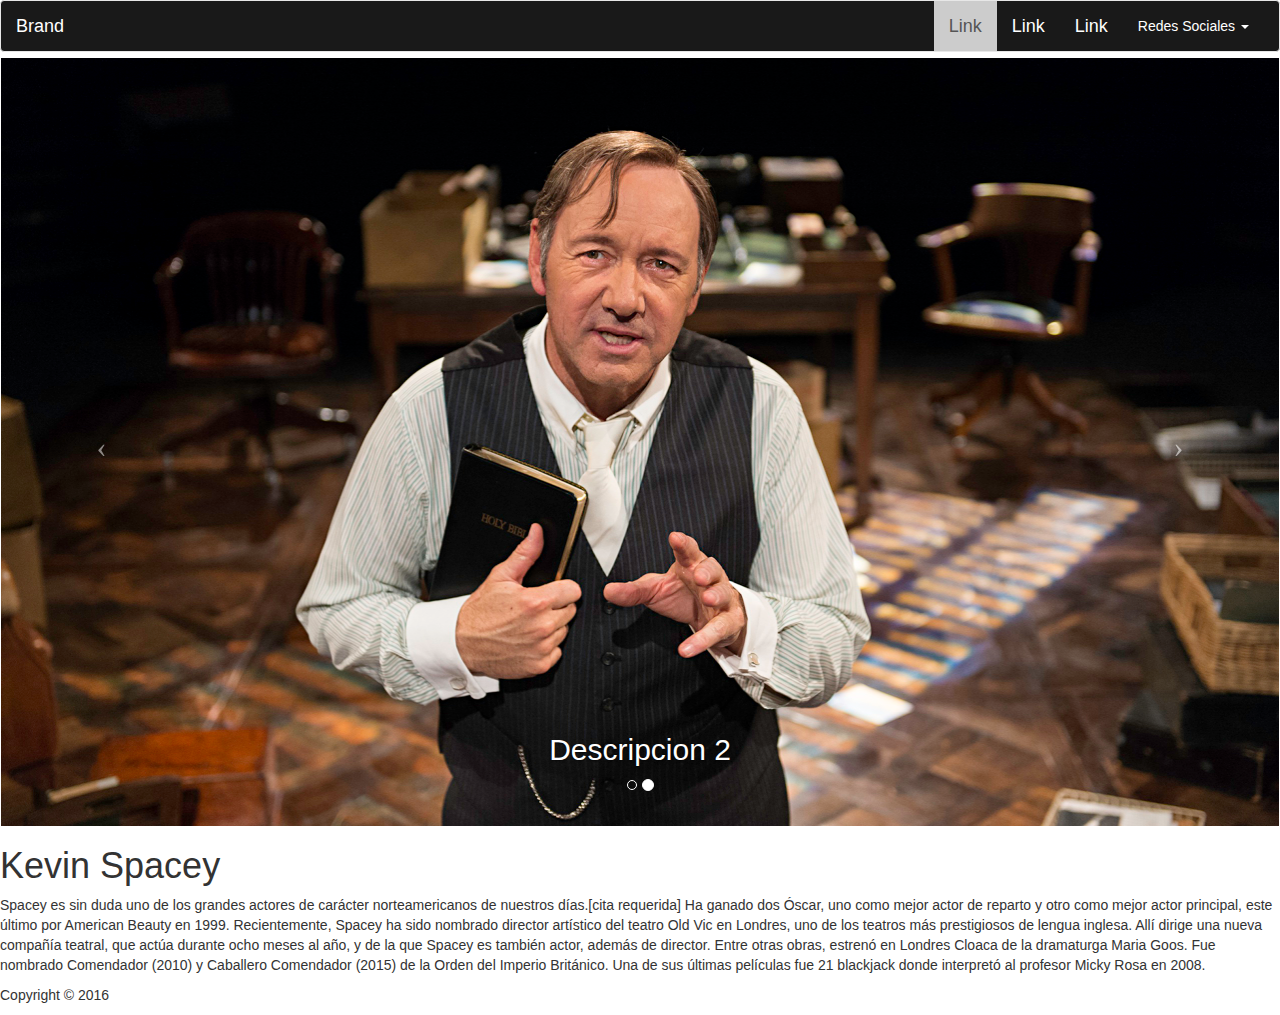
==== index.html @ 806ea88d "version 1.0" ====
<!DOCTYPE html>
<html lang="en">
<head>
  <meta charset="UTF-8">
  <meta name="viewport" content="width=device-width, initial-scale=1.0">
  <meta http-equiv="X-UA-Compatible" content="ie=edge">
  <link rel="stylesheet" href="css/bootstrap.css" media="screen" title="no title" charset="utf-8">


  <link rel="stylesheet" href="css/styles.css" media="screen" title="no title" charset="utf-8">

  <title>Kevin Spacey</title>
</head>
<body>
  <nav class="navbar navbar-default">
  <div class="container-fluid">
    <!-- Brand and toggle get grouped for better mobile display -->
    <div class="navbar-header">
      <button type="button" class="navbar-toggle collapsed" data-toggle="collapse" data-target="#bs-example-navbar-collapse-1" aria-expanded="false">
        <span class="sr-only">Toggle navigation</span>
        <span class="icon-bar"></span>
        <span class="icon-bar"></span>
        <span class="icon-bar"></span>
      </button>
      <a class="navbar-brand colorwhite" href="#">Brand</a>
    </div>
    <!-- Collect the nav links, forms, and other content for toggling -->
    <div class="collapse navbar-collapse" id="bs-example-navbar-collapse-1">
      <ul class="nav navbar-nav navbar-right">
        <li class="active"><a class="colorwhite" href="#">Link</a></li>
        <li ><a class="colorwhite" href="#">Link</a></li>
        <li ><a class="colorwhite" href="#">Link</a></li>
        <li class="dropdown">
          <a href="#" class="dropdown-toggle" data-toggle="dropdown" role="button" aria-haspopup="true" aria-expanded="false">Redes Sociales <span class="caret"></span></a>
          <ul class="dropdown-menu">
            <li><a href="#">Action</a></li>
            <li><a href="#">Another action</a></li>
            <li><a href="#">Something else here</a></li>
          </ul>
        </li>
      </ul>
    </div>
  </div>
</nav>
<!--Contenido-->
  <!--              Slieder                           -->
  <header id="myCarousel" class="carousel slide">
          <!-- Indicators -->
          <ol class="carousel-indicators">
              <li data-target="#myCarousel" data-slide-to="0" class=""></li>
              <li data-target="#myCarousel" data-slide-to="1" class="active"></li>
          </ol>
          <!-- Wrapper for slides -->
          <div class="carousel-inner">
              <div class="item">
                  <img src="img/img1.jpg" alt="imagen 1">
                  <div class="carousel-caption">
                      <h2>Descripcion 1</h2>
                  </div>
              </div>
              <div class="item active">
                  <img src="img/img2.jpg" alt="imagen 2">
                  <div class="carousel-caption">
                      <h2>Descripcion 2</h2>
                  </div>
              </div>
          </div>
          <!-- Controls -->
          <a class="left carousel-control" href="#myCarousel" data-slide="prev">
              <span class="icon-prev"></span>
          </a>
          <a class="right carousel-control" href="#myCarousel" data-slide="next">
              <span class="icon-next"></span>
          </a>
      </header>
      <div class="conteiner">
        <h1>Kevin Spacey</h1>
        <p>
          Spacey es sin duda uno de los grandes actores de carácter norteamericanos de nuestros días.[cita requerida] Ha ganado dos Óscar, uno como mejor actor de reparto y otro como mejor actor principal, este último por American Beauty en 1999. Recientemente, Spacey ha sido nombrado director artístico del teatro Old Vic en Londres, uno de los teatros más prestigiosos de lengua inglesa. Allí dirige una nueva compañía teatral, que actúa durante ocho meses al año, y de la que Spacey es también actor, además de director. Entre otras obras, estrenó en Londres Cloaca de la dramaturga Maria Goos. Fue nombrado Comendador (2010) y Caballero Comendador (2015) de la Orden del Imperio Británico. Una de sus últimas películas fue 21 blackjack donde interpretó al profesor Micky Rosa en 2008.
        </p>
      </div>
  <footer>
    <p>Copyright © 2016</p>
  </footer>





</body>
<script src="https://ajax.googleapis.com/ajax/libs/jquery/1.12.4/jquery.min.js"></script>
<script type="text/javascript" src="js/bootstrap.js"></script>

</html>
---- css/styles.css ----
.navbar{
  background: rgba(0,0,0,0.9);
  color: white;
  margin-bottom: 0.5%;

}
.colorwhite{
  font-size:18px;
}
.carousel{
margin-bottom: 2%;
width: 99.9%;
margin: auto;
}
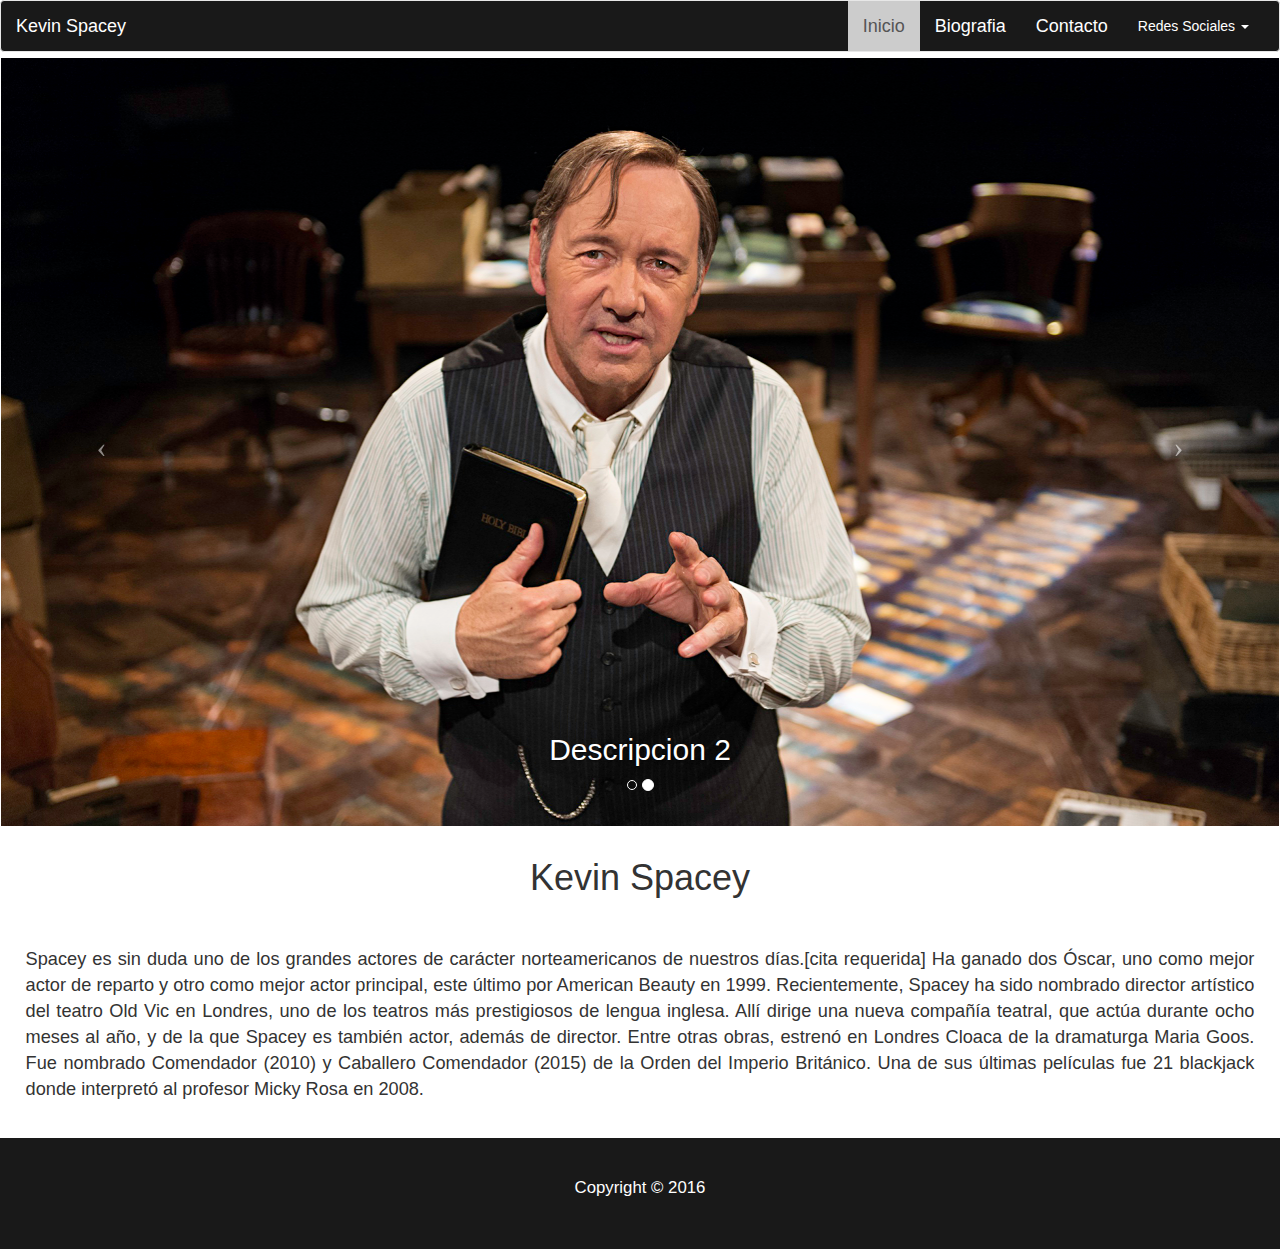
==== commit f6124cb2: "creacion de biografia,filmografia,contacto" ====
--- a/index.html
+++ b/index.html
@@ -22,14 +22,14 @@
         <span class="icon-bar"></span>
         <span class="icon-bar"></span>
       </button>
-      <a class="navbar-brand colorwhite" href="#">Brand</a>
+      <a class="navbar-brand colorwhite" href="#">Kevin Spacey</a>
     </div>
     <!-- Collect the nav links, forms, and other content for toggling -->
     <div class="collapse navbar-collapse" id="bs-example-navbar-collapse-1">
       <ul class="nav navbar-nav navbar-right">
-        <li class="active"><a class="colorwhite" href="#">Link</a></li>
-        <li ><a class="colorwhite" href="#">Link</a></li>
-        <li ><a class="colorwhite" href="#">Link</a></li>
+        <li class="active"><a class="colorwhite" href="#">Inicio</a></li>
+        <li ><a class="colorwhite" href="#">Biografia</a></li>
+        <li ><a class="colorwhite" href="#">Contacto</a></li>
         <li class="dropdown">
           <a href="#" class="dropdown-toggle" data-toggle="dropdown" role="button" aria-haspopup="true" aria-expanded="false">Redes Sociales <span class="caret"></span></a>
           <ul class="dropdown-menu">
@@ -74,19 +74,14 @@
           </a>
       </header>
       <div class="conteiner">
-        <h1>Kevin Spacey</h1>
-        <p>
+        <h1 class="titleconteiner">Kevin Spacey</h1>
+        <p class="pageonecont">
           Spacey es sin duda uno de los grandes actores de carácter norteamericanos de nuestros días.[cita requerida] Ha ganado dos Óscar, uno como mejor actor de reparto y otro como mejor actor principal, este último por American Beauty en 1999. Recientemente, Spacey ha sido nombrado director artístico del teatro Old Vic en Londres, uno de los teatros más prestigiosos de lengua inglesa. Allí dirige una nueva compañía teatral, que actúa durante ocho meses al año, y de la que Spacey es también actor, además de director. Entre otras obras, estrenó en Londres Cloaca de la dramaturga Maria Goos. Fue nombrado Comendador (2010) y Caballero Comendador (2015) de la Orden del Imperio Británico. Una de sus últimas películas fue 21 blackjack donde interpretó al profesor Micky Rosa en 2008.
         </p>
       </div>
   <footer>
     <p>Copyright © 2016</p>
   </footer>
-
-
-
-
-
 </body>
 <script src="https://ajax.googleapis.com/ajax/libs/jquery/1.12.4/jquery.min.js"></script>
 <script type="text/javascript" src="js/bootstrap.js"></script>
--- a/css/styles.css
+++ b/css/styles.css
@@ -14,3 +14,25 @@
 width: 99.9%;
 margin: auto;
 }
+.conteiner{
+  margin: auto;
+  width: 100%;
+}
+.titleconteiner{
+  text-align: center;
+  padding: 1% 0px;
+}
+.pageonecont{
+text-align: justify;
+padding: 2%;
+font-size: 1.3em;
+}
+
+/*Footer*/
+footer{
+  background: rgba(0,0,0,0.9);
+  text-align: center;
+  color: white;
+  font-size: 1.2em;
+  padding: 3%;
+}
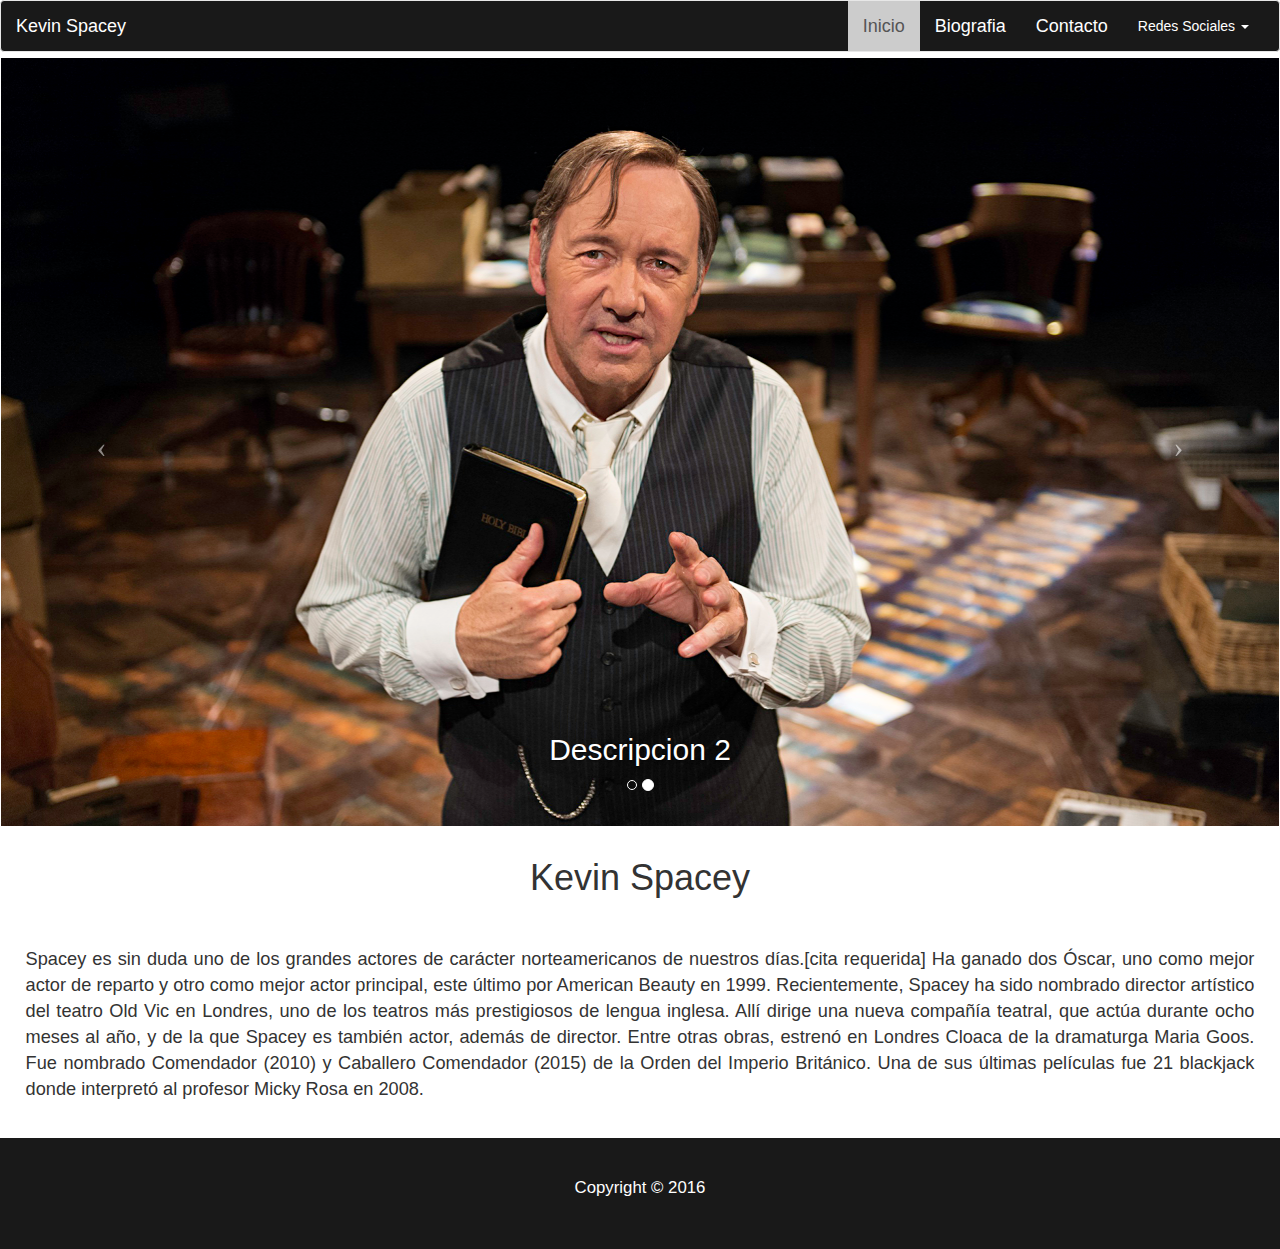
==== commit 6a141609: "fin de biografia (comienzo de contacto)" ====
--- a/index.html
+++ b/index.html
@@ -28,7 +28,7 @@
     <div class="collapse navbar-collapse" id="bs-example-navbar-collapse-1">
       <ul class="nav navbar-nav navbar-right">
         <li class="active"><a class="colorwhite" href="#">Inicio</a></li>
-        <li ><a class="colorwhite" href="#">Biografia</a></li>
+        <li ><a class="colorwhite" href="biografia.html">Biografia</a></li>
         <li ><a class="colorwhite" href="#">Contacto</a></li>
         <li class="dropdown">
           <a href="#" class="dropdown-toggle" data-toggle="dropdown" role="button" aria-haspopup="true" aria-expanded="false">Redes Sociales <span class="caret"></span></a>
@@ -85,5 +85,4 @@
 </body>
 <script src="https://ajax.googleapis.com/ajax/libs/jquery/1.12.4/jquery.min.js"></script>
 <script type="text/javascript" src="js/bootstrap.js"></script>
-
 </html>
--- a/css/styles.css
+++ b/css/styles.css
@@ -27,9 +27,60 @@
 padding: 2%;
 font-size: 1.3em;
 }
+.bioone{
+  margin: auto;
+  text-align: center;
+}
+.bioone img{
+  clear: both;
+  width: 30%;
+  margin: auto;
+  box-shadow: 1px 2px 10px grey;
+  border-radius: 5px;
+  margin-bottom: 1%;
+}
+.conteninfo{
+  text-align: justify;
+  padding: 3%;
+  padding-bottom: 1%;
+  font-size: 1.3em;
+
+}
+.clear-conten{
+  display: inline-block;
+
+}
+.conteninfo > img{
+  width: 45%;
+  float: left;
+  margin: 0.5%;
+  margin-right: 2%;
+  border-radius: 5px;
+  box-shadow: 1px 2px 10px grey;
+
+}
+/*Media para la imagen*/
+@media  (max-width:850px){
+  .conteninfo > img{
+    width: 100%;
+    margin-bottom: 4%;
+  }
+
+}
+.biotwo{
+  margin-bottom: 5%;
+}
+.img-galery{
+  clear: both;
+}
+.titlegal{
+  text-align: center;
+  font-size: 2.5em;
+}
 
 /*Footer*/
 footer{
+  clear: both;
   background: rgba(0,0,0,0.9);
   text-align: center;
   color: white;
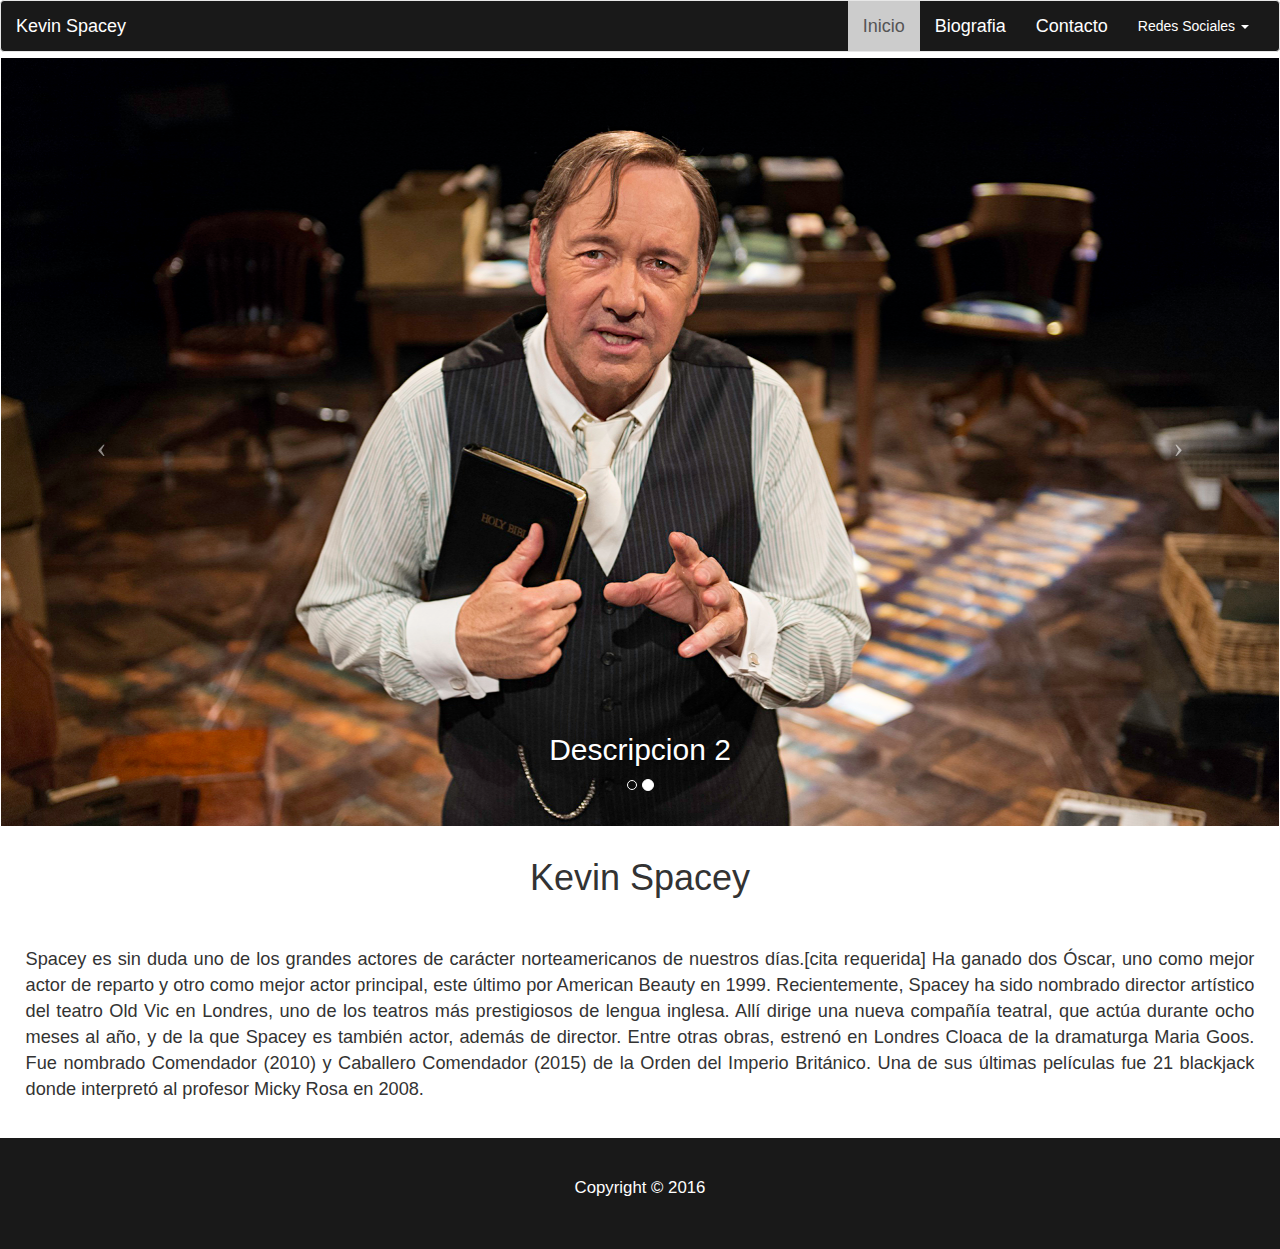
==== commit 528e2fb1: "version final" ====
--- a/index.html
+++ b/index.html
@@ -33,9 +33,8 @@
         <li class="dropdown">
           <a href="#" class="dropdown-toggle" data-toggle="dropdown" role="button" aria-haspopup="true" aria-expanded="false">Redes Sociales <span class="caret"></span></a>
           <ul class="dropdown-menu">
-            <li><a href="#">Action</a></li>
-            <li><a href="#">Another action</a></li>
-            <li><a href="#">Something else here</a></li>
+            <li><a href="https://www.facebook.com/KevinSpacey"  target="_blank">facebook</a></li>
+            <li><a href="https://twitter.com/kevinspacey" target="_blank">Tiwitter</a></li>
           </ul>
         </li>
       </ul>
--- a/css/styles.css
+++ b/css/styles.css
@@ -77,6 +77,27 @@
   text-align: center;
   font-size: 2.5em;
 }
+.form-map{
+  padding: 2%;
+  height: 100vh;
+}
+.form{
+  float: left;
+  width: 40%;
+  height: 50%;
+}
+.maps{
+  margin: auto;
+  float: right;
+  width: 50%;
+  height: 50%;
+}
+.contenidocontact{
+  clear: both;
+  font-size: 1.5em;
+  text-align: center;
+}
+
 
 /*Footer*/
 footer{
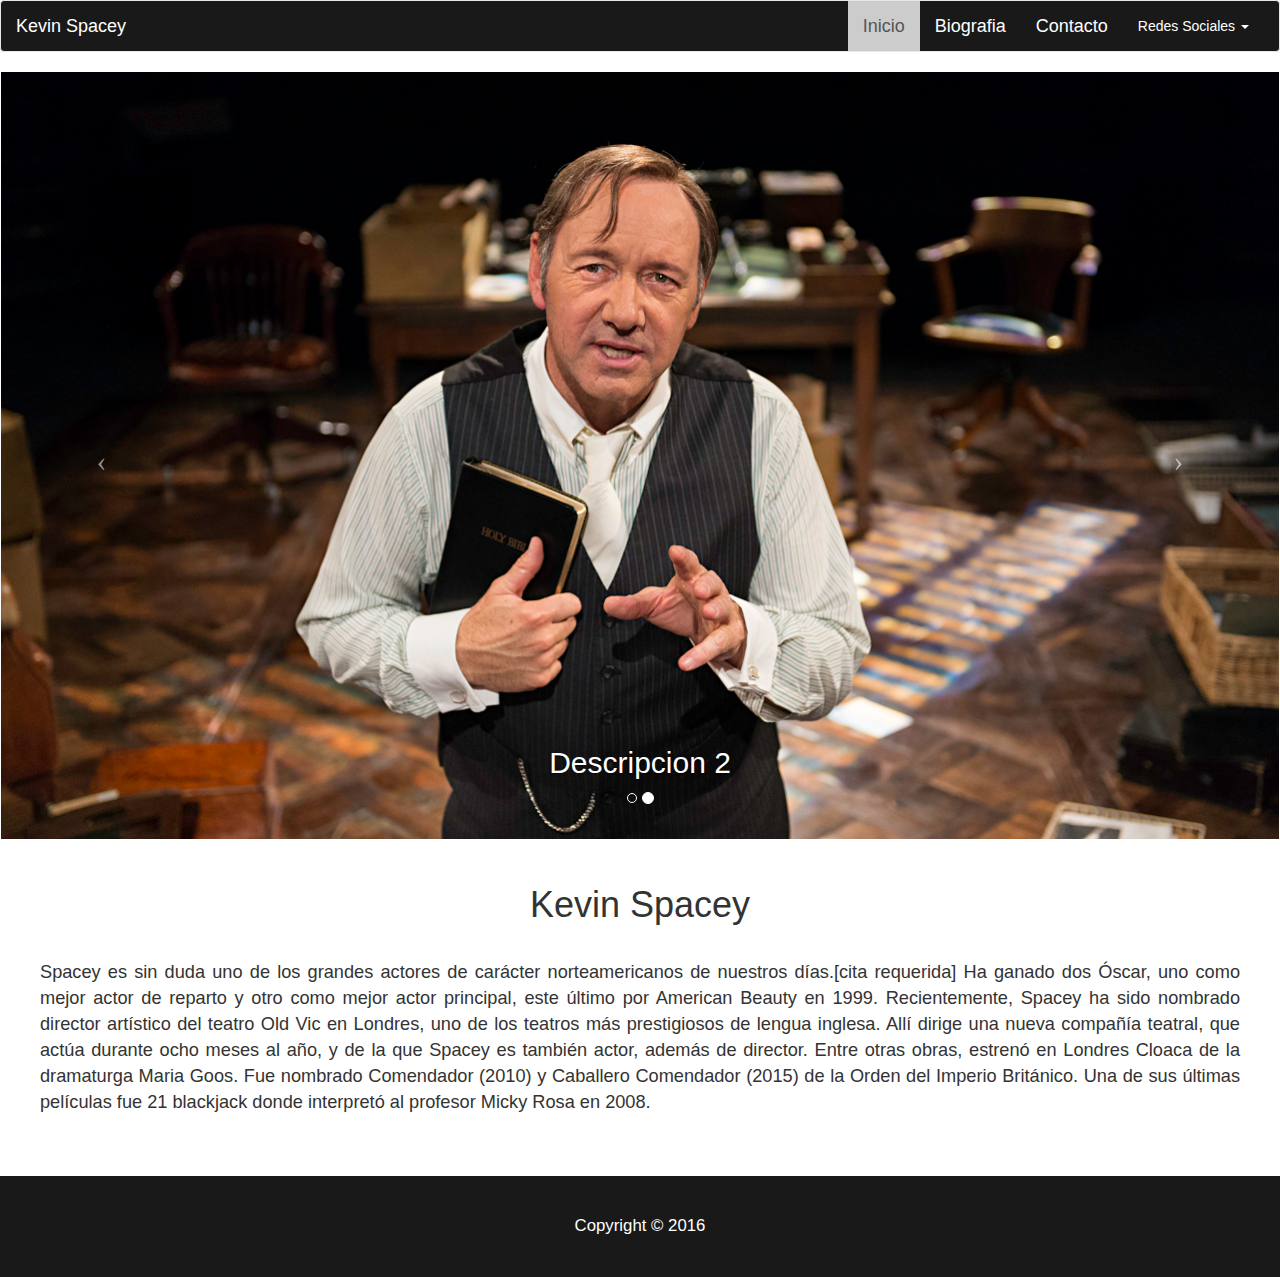
==== commit 0e35f0bd: "(Bootstrap modificado)" ====
--- a/index.html
+++ b/index.html
@@ -72,14 +72,16 @@
               <span class="icon-next"></span>
           </a>
       </header>
-      <div class="conteiner">
+      <div class="row">
         <h1 class="titleconteiner">Kevin Spacey</h1>
+        <div class="col-sm-12">
         <p class="pageonecont">
           Spacey es sin duda uno de los grandes actores de carácter norteamericanos de nuestros días.[cita requerida] Ha ganado dos Óscar, uno como mejor actor de reparto y otro como mejor actor principal, este último por American Beauty en 1999. Recientemente, Spacey ha sido nombrado director artístico del teatro Old Vic en Londres, uno de los teatros más prestigiosos de lengua inglesa. Allí dirige una nueva compañía teatral, que actúa durante ocho meses al año, y de la que Spacey es también actor, además de director. Entre otras obras, estrenó en Londres Cloaca de la dramaturga Maria Goos. Fue nombrado Comendador (2010) y Caballero Comendador (2015) de la Orden del Imperio Británico. Una de sus últimas películas fue 21 blackjack donde interpretó al profesor Micky Rosa en 2008.
         </p>
+       </div>
       </div>
-  <footer>
-    <p>Copyright © 2016</p>
+  <footer class="row">
+    <div class="col-xs-4 col-xs-offset-4 col-md-2 col-md-offset-5 col-lg-2 col-lg-offset-5">Copyright © 2016</div>
   </footer>
 </body>
 <script src="https://ajax.googleapis.com/ajax/libs/jquery/1.12.4/jquery.min.js"></script>
--- a/css/styles.css
+++ b/css/styles.css
@@ -1,9 +1,13 @@
-
+.row{
+  margin-right: 0px;
+margin-left: 0px;
+margin-top: 2%;
+margin-bottom: 2%;
+}
 
 .navbar{
   background: rgba(0,0,0,0.9);
   color: white;
-  margin-bottom: 0.5%;
 
 }
 .colorwhite{
@@ -20,7 +24,7 @@
 }
 .titleconteiner{
   text-align: center;
-  padding: 1% 0px;
+
 }
 .pageonecont{
 text-align: justify;
@@ -31,17 +35,10 @@
   margin: auto;
   text-align: center;
 }
-.bioone img{
-  clear: both;
-  width: 30%;
-  margin: auto;
-  box-shadow: 1px 2px 10px grey;
-  border-radius: 5px;
-  margin-bottom: 1%;
-}
+
 .conteninfo{
   text-align: justify;
-  padding: 3%;
+  margin-top: 2%;
   padding-bottom: 1%;
   font-size: 1.3em;
 
@@ -50,15 +47,7 @@
   display: inline-block;
 
 }
-.conteninfo > img{
-  width: 45%;
-  float: left;
-  margin: 0.5%;
-  margin-right: 2%;
-  border-radius: 5px;
-  box-shadow: 1px 2px 10px grey;
 
-}
 /*Media para la imagen*/
 @media  (max-width:850px){
   .conteninfo > img{
@@ -81,16 +70,11 @@
   padding: 2%;
   height: 100vh;
 }
-.form{
-  float: left;
-  width: 40%;
-  height: 50%;
-}
+
 .maps{
   margin: auto;
-  float: right;
-  width: 50%;
-  height: 50%;
+  width: 100%;
+  height: 100%;
 }
 .contenidocontact{
   clear: both;
@@ -98,13 +82,24 @@
   text-align: center;
 }
 
+.textbio{
+  font-size: 1.2em;
+  padding-top: 2%;
+  padding-bottom: 3%;
+  text-align: justify;
+}
+.conent2{
+  margin-top: 3%;
+}
+
 
 /*Footer*/
-footer{
+footer.row{
   clear: both;
   background: rgba(0,0,0,0.9);
   text-align: center;
   color: white;
   font-size: 1.2em;
   padding: 3%;
+  margin-bottom: 0px;
 }
